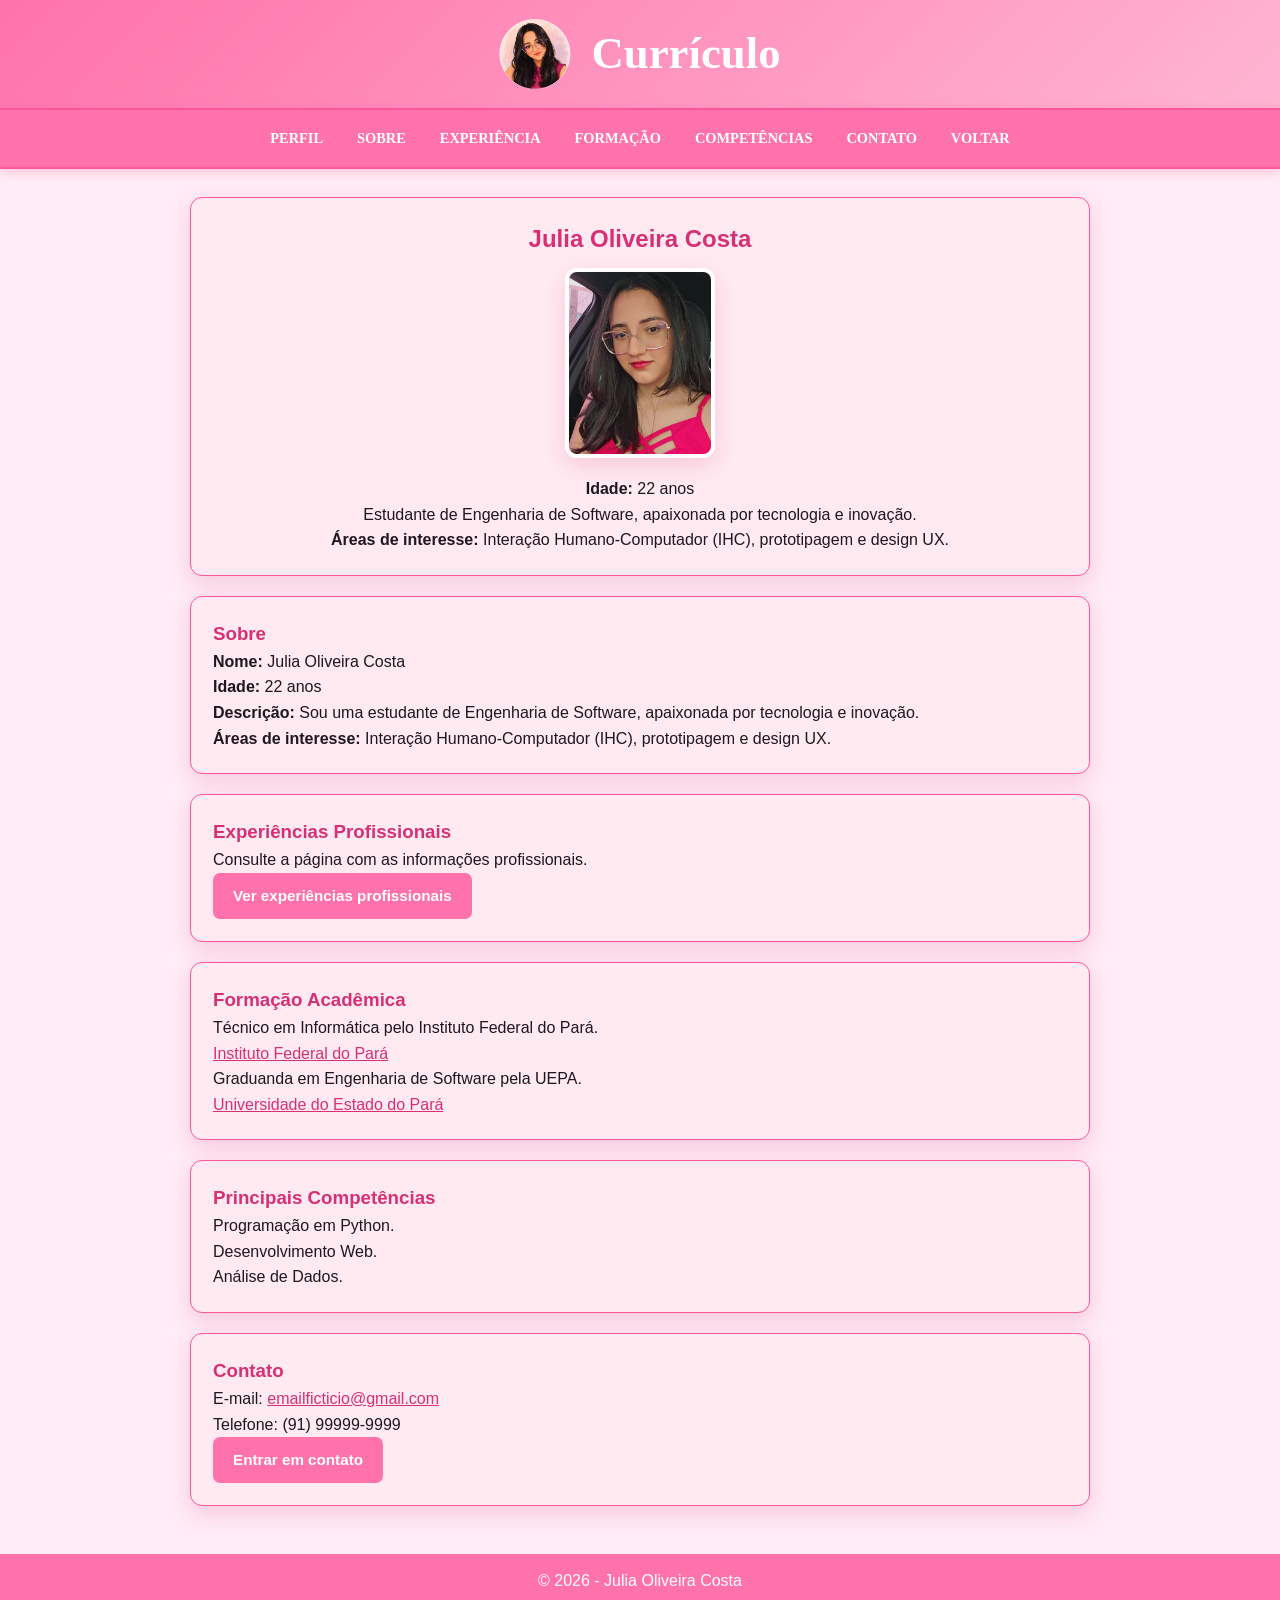
==== Atividade1/curriculo.html @ fdc4d285 "Add files via upload" ====
<!DOCTYPE html>
<html lang="pt-BR">

<head>
    <meta charset="UTF-8">
    <meta name="viewport" content="width=device-width, initial-scale=1.0">
    <title>Currículo</title>
    <link rel="stylesheet" href="../css/main.css">
</head>

<body class="pagina-atividade1">
    <header id="cabecalho-principal">
        <img src="../imagens/icon.png" alt="Ícone do portfólio">
        <h1>Currículo</h1>
    </header>

    <nav class="navbar" aria-label="Navegação do currículo">
        <a href="#perfil">Perfil</a>
        <a href="#sessao1">Sobre</a>
        <a href="#sessao2">Experiência</a>
        <a href="#sessao3">Formação</a>
        <a href="#sessao4">Competências</a>
        <a href="#sessao5">Contato</a>
        <a href="../atividades.html">Voltar</a>
    </nav>

    <main class="pagina-conteudo">
        <section id="perfil">
            <h2>Julia Oliveira Costa</h2>
            <img src="imagens/Profile.jpeg" alt="Julia Oliveira Costa">
            <p><strong>Idade:</strong> 22 anos</p>
            <p>Estudante de Engenharia de Software, apaixonada por tecnologia e inovação.</p>
            <p><strong>Áreas de interesse:</strong> Interação Humano-Computador (IHC), prototipagem e design UX.</p>
        </section>

        <section id="sessao1">
            <h3>Sobre</h3>
            <p><strong>Nome:</strong> Julia Oliveira Costa</p>
            <p><strong>Idade:</strong> 22 anos</p>
            <p><strong>Descrição:</strong> Sou uma estudante de Engenharia de Software, apaixonada por tecnologia e inovação.</p>
            <p><strong>Áreas de interesse:</strong> Interação Humano-Computador (IHC), prototipagem e design UX.</p>
        </section>

        <section id="sessao2">
            <h3>Experiências Profissionais</h3>
            <p>Consulte a página com as informações profissionais.</p>
            <a href="ExperienciaProfissional.html" class="btn-atv">Ver experiências profissionais</a>
        </section>

        <section id="sessao3">
            <h3>Formação Acadêmica</h3>
            <p>Técnico em Informática pelo Instituto Federal do Pará.</p>
            <p><a href="https://www.ifpa.edu.br/">Instituto Federal do Pará</a></p>
            <p>Graduanda em Engenharia de Software pela UEPA.</p>
            <p><a href="https://www.uepa.br/">Universidade do Estado do Pará</a></p>
        </section>

        <section id="sessao4">
            <h3>Principais Competências</h3>
            <p>Programação em Python.</p>
            <p>Desenvolvimento Web.</p>
            <p>Análise de Dados.</p>
        </section>

        <section id="sessao5">
            <h3>Contato</h3>
            <p>E-mail: <a href="mailto:emailficticio@gmail.com">emailficticio@gmail.com</a></p>
            <p>Telefone: (91) 99999-9999</p>
            <a href="contato.html" class="btn-atv">Entrar em contato</a>
        </section>
    </main>

    <footer id="rodape">
        <p>&copy; 2026 - Julia Oliveira Costa</p>
    </footer>
</body>

</html>
---- css/main.css ----
/* =========================================================
   ARQUIVO CSS ÚNICO DO PROJETO
   ========================================================= */

:root {
    --rosa-principal: #ff72ab;
    --rosa-escuro: #d83074;
    --rosa-borda: #ff5599;
    --rosa-hover: #ff4e95;
    --rosa-claro: #ffd5e6;
    --rosa-muito-claro: #ffecf4;
    --rosa-cartao: #ffeaf2;
    --branco: #ffffff;
    --preto: #1f1720;
    --sombra: 0 8px 22px rgba(216, 48, 116, 0.18);
    --raio: 12px;
}

* {
    box-sizing: border-box;
    margin: 0;
    padding: 0;
}

html {
    scroll-behavior: smooth;
}

body {
    min-height: 100vh;
    display: flex;
    flex-direction: column;
    background-color: var(--rosa-muito-claro);
    color: var(--preto);
    font-family: Arial, Helvetica, sans-serif;
    line-height: 1.6;
}

img {
    max-width: 100%;
}

button,
input,
select,
textarea {
    font: inherit;
}

a {
    color: var(--rosa-escuro);
}

/* =========================================================
   CABEÇALHO, NAVEGAÇÃO E RODAPÉ COMPARTILHADOS
   ========================================================= */

#cabecalho-principal {
    width: 100%;
    min-height: 100px;
    padding: 18px 24px;
    display: flex;
    align-items: center;
    justify-content: center;
    gap: 20px;
    background: linear-gradient(135deg, var(--rosa-principal), #ffb4d2);
    color: var(--branco);
    text-align: center;
}

#cabecalho-principal img {
    width: 72px;
    height: 72px;
    object-fit: contain;
}

#cabecalho-principal h1 {
    margin: 0;
    color: var(--branco);
    font-family: "Times New Roman", Times, serif;
    font-size: clamp(1.7rem, 4vw, 2.8rem);
    line-height: 1.15;
}

.subtitulo-cabecalho {
    margin-bottom: 3px;
    color: var(--branco);
    font-size: 0.9rem;
    font-weight: 700;
    letter-spacing: 0.08em;
    text-transform: uppercase;
}

nav.navbar,
.menu-principal {
    position: sticky;
    top: 0;
    z-index: 1000;
    width: 100%;
    min-height: 52px;
    display: flex;
    align-items: center;
    justify-content: center;
    flex-wrap: wrap;
    gap: 8px;
    padding: 8px 18px;
    background-color: var(--rosa-principal);
    border-top: 2px solid var(--rosa-borda);
    border-bottom: 2px solid var(--rosa-borda);
    box-shadow: 0 3px 10px rgba(255, 95, 159, 0.28);
}

.menu-principal > ul {
    width: 100%;
    max-width: 1150px;
    display: flex;
    justify-content: center;
    flex-wrap: wrap;
    gap: 6px;
    list-style: none;
}

.menu-principal li {
    display: flex;
}

nav.navbar a,
.menu-principal a {
    display: inline-block;
    padding: 9px 13px;
    border-radius: 7px;
    color: var(--branco);
    font-family: "Times New Roman", Times, serif;
    font-size: 0.9rem;
    font-weight: 700;
    text-decoration: none;
    text-transform: uppercase;
    transition: background-color 0.2s ease, color 0.2s ease, transform 0.2s ease;
}

nav.navbar a:hover,
nav.navbar a:focus,
.menu-principal a:hover,
.menu-principal a:focus,
nav.navbar a[aria-current="page"] {
    background-color: var(--rosa-hover);
    color: var(--preto);
    outline: none;
    transform: translateY(-1px);
}

main {
    flex: 1;
}

footer,
#rodape {
    width: 100%;
    margin-top: auto;
    padding: 14px 20px;
    background-color: var(--rosa-principal);
    color: var(--branco);
    text-align: center;
}

/* =========================================================
   BOTÕES, FORMULÁRIOS E TABELAS COMPARTILHADOS
   ========================================================= */

.btn-atv,
.btn-atv1,
.btn-voltar,
button[type="submit"],
.pagina-js button {
    display: inline-block;
    padding: 11px 20px;
    background-color: var(--rosa-principal);
    color: var(--branco);
    border: 0;
    border-radius: 7px;
    cursor: pointer;
    font-size: 0.95rem;
    font-weight: 700;
    text-align: center;
    text-decoration: none;
    transition: background-color 0.2s ease, transform 0.2s ease;
}

.btn-atv:hover,
.btn-atv1:hover,
.btn-voltar:hover,
button[type="submit"]:hover,
.pagina-js button:hover {
    background-color: var(--rosa-hover);
    color: var(--branco);
    transform: translateY(-2px);
}

form {
    display: grid;
    gap: 16px;
}

form > div,
.form-group {
    display: grid;
    gap: 6px;
}

label {
    font-weight: 700;
}

input,
select,
textarea {
    width: 100%;
    padding: 10px 12px;
    background-color: var(--branco);
    color: var(--preto);
    border: 1px solid #c98aa4;
    border-radius: 7px;
}

input:focus,
select:focus,
textarea:focus {
    border-color: var(--rosa-hover);
    outline: 3px solid rgba(255, 78, 149, 0.18);
}

textarea {
    min-height: 130px;
    resize: vertical;
}

table {
    width: 100%;
    border-collapse: collapse;
    overflow: hidden;
    background-color: var(--branco);
    border-radius: 8px;
}

th,
td {
    padding: 11px 14px;
    border: 1px solid #efb1ca;
    text-align: left;
}

th {
    background-color: var(--rosa-principal);
    color: var(--branco);
}

tbody tr:nth-child(even) {
    background-color: #fff4f8;
}

/* =========================================================
   PÁGINAS PRINCIPAIS: INDEX E LISTA DE ATIVIDADES
   ========================================================= */

.pagina-principal main {
    width: min(1120px, calc(100% - 32px));
    margin: 28px auto;
}

.pagina-principal main > section {
    scroll-margin-top: 78px;
    width: 100%;
    margin-bottom: 22px;
    padding: 20px;
    background-color: var(--rosa-claro);
    border: 2px solid var(--rosa-borda);
    border-radius: var(--raio);
    box-shadow: var(--sombra);
}

.pagina-principal article {
    width: 100%;
    padding: 18px;
    display: flex;
    flex-wrap: wrap;
    align-items: center;
    gap: 12px;
    background-color: var(--rosa-cartao);
    border-left: 5px solid var(--rosa-principal);
    border-radius: 9px;
    text-align: left;
}

.pagina-principal article + article {
    margin-top: 16px;
}

.pagina-principal article h3 {
    color: var(--rosa-escuro);
    font-size: 1.25rem;
}

.pagina-principal article p {
    flex-basis: 100%;
}

.pagina-principal article .imagem {
    display: flex;
    align-items: center;
}

.pagina-principal article .imagem img {
    width: 48px;
    height: 48px;
    object-fit: cover;
    border-radius: 50%;
}

.pagina-principal article > a:not(.btn-atv):not(.btn-atv1) {
    font-weight: 700;
    text-decoration: none;
}

.pagina-principal article > a:not(.btn-atv):not(.btn-atv1):hover {
    text-decoration: underline;
}

/* =========================================================
   ATIVIDADE 1: CURRÍCULO, EXPERIÊNCIA E CONTATO
   ========================================================= */

.pagina-atividade1 .pagina-conteudo {
    width: min(900px, calc(100% - 32px));
    margin: 28px auto;
}

.pagina-atividade1 .pagina-conteudo > section,
.pagina-atividade1 .pagina-conteudo > form {
    scroll-margin-top: 78px;
    margin-bottom: 20px;
    padding: 22px;
    background-color: var(--rosa-cartao);
    border: 1px solid var(--rosa-borda);
    border-radius: var(--raio);
    box-shadow: var(--sombra);
}

.pagina-atividade1 #perfil {
    text-align: center;
}

.pagina-atividade1 #perfil > img {
    width: 150px;
    height: 190px;
    margin: 10px 0;
    object-fit: cover;
    border: 4px solid var(--branco);
    border-radius: 12px;
    box-shadow: var(--sombra);
}

.pagina-atividade1 h2,
.pagina-atividade1 h3 {
    color: var(--rosa-escuro);
}

.pagina-atividade1 .formulario-contato {
    max-width: 650px;
    margin-inline: auto;
}

/* =========================================================
   ATIVIDADE CSS: COISAS QUE EU GOSTO
   ========================================================= */

.pagina-coisas #cabecalho-principal {
    min-height: 220px;
    gap: 22px;
    padding: 32px 20px;
    text-align: left;
}

.pagina-coisas #cabecalho-principal img {
    width: 100px;
    height: 100px;
    padding: 10px;
    background-color: var(--branco);
    border: 3px solid var(--rosa-hover);
    border-radius: 50%;
    box-shadow: var(--sombra);
}

.pagina-coisas .conteudo-principal {
    width: min(1100px, calc(100% - 32px));
    margin: 0 auto;
    padding: 42px 0;
}

.pagina-coisas .secao {
    scroll-margin-top: 85px;
    margin-bottom: 42px;
    padding: 24px;
    background-color: var(--rosa-claro);
    border: 2px solid var(--rosa-borda);
    border-radius: var(--raio);
    box-shadow: var(--sombra);
}

.pagina-coisas .secao > h2 {
    margin-bottom: 22px;
    padding-bottom: 8px;
    color: var(--rosa-escuro);
    font-size: clamp(1.6rem, 4vw, 2.2rem);
    border-bottom: 3px solid var(--rosa-principal);
}

.pagina-coisas .grade-artigos {
    display: grid;
    grid-template-columns: repeat(3, minmax(0, 1fr));
    gap: 22px;
}

.pagina-coisas .cartao {
    padding: 22px;
    background-color: var(--rosa-cartao);
    border: 1px solid var(--rosa-borda);
    border-left: 5px solid var(--rosa-principal);
    border-radius: var(--raio);
    box-shadow: 0 6px 14px rgba(255, 95, 159, 0.22);
    transition: transform 0.2s ease, box-shadow 0.2s ease;
}

.pagina-coisas .cartao:hover {
    transform: translateY(-4px);
    box-shadow: 0 10px 20px rgba(255, 95, 159, 0.34);
}

.pagina-coisas .cartao h3 {
    margin-bottom: 10px;
    color: var(--rosa-hover);
}

.pagina-coisas .cartao p {
    text-align: justify;
}

.pagina-coisas .cartao p + p {
    margin-top: 12px;
}

/* =========================================================
   ATIVIDADE DE CAIXAS
   ========================================================= */

.pagina-caixas .conteudo-caixas {
    width: min(1300px, calc(100% - 24px));
    margin: 24px auto;
}

.pagina-caixas .instrucoes {
    margin-bottom: 16px;
    padding: 18px;
    background-color: var(--rosa-cartao);
    border-radius: var(--raio);
    box-shadow: var(--sombra);
}

.pagina-caixas .grade-caixas::after {
    display: block;
    clear: both;
    content: "";
}

.pagina-caixas .caixa {
    float: left;
    max-width: calc(100% - 10px);
    margin: 5px;
    padding: 14px;
    background: linear-gradient(145deg, var(--rosa-cartao), #ffd0e3);
    border: 2px solid var(--rosa-borda);
    border-radius: 10px;
    box-shadow: 0 4px 10px rgba(216, 48, 116, 0.12);
}

.pagina-caixas .caixa strong {
    color: var(--rosa-escuro);
}

.pagina-caixas #caixa1 { width: 500px; height: 450px; }
.pagina-caixas #caixa2 { width: 400px; height: 350px; }
.pagina-caixas #caixa3 { width: 700px; height: 500px; }
.pagina-caixas #caixa4,
.pagina-caixas #caixa5,
.pagina-caixas #caixa6,
.pagina-caixas #caixa7 { width: 400px; height: 150px; }
.pagina-caixas #caixa8 { width: 600px; height: 200px; }
.pagina-caixas #caixa9 { width: 600px; height: 150px; }

/* =========================================================
   ATIVIDADE DE RESPONSIVIDADE
   ========================================================= */

.pagina-responsiva .painel-responsivo {
    width: min(900px, calc(100% - 32px));
    margin: 30px auto;
    padding: 24px;
    background-color: var(--rosa-cartao);
    border: 1px solid var(--rosa-borda);
    border-radius: var(--raio);
    box-shadow: var(--sombra);
}

.pagina-responsiva .campo-email {
    max-width: 500px;
    margin: 20px 0;
}

.pagina-responsiva .imagens-responsivas {
    display: flex;
    flex-wrap: wrap;
    gap: 18px;
}

.pagina-responsiva .imagens-responsivas img {
    flex: 1 1 260px;
    width: 100%;
    min-width: 0;
    height: 190px;
    object-fit: cover;
    border-radius: 10px;
    box-shadow: var(--sombra);
}

/* =========================================================
   JULINHAFLIX: FILMES, SÉRIES, DESENHOS E LOGIN
   ========================================================= */

.pagina-catalogo .container {
    width: min(1200px, calc(100% - 32px));
    margin: 30px auto;
}

.pagina-catalogo .container > h1,
.pagina-catalogo .login-container > h1 {
    margin-bottom: 22px;
    color: var(--rosa-escuro);
    text-align: center;
}

.pagina-catalogo .media-grid {
    display: grid;
    grid-template-columns: repeat(auto-fill, minmax(270px, 1fr));
    gap: 22px;
}

.pagina-catalogo .card {
    padding: 15px;
    background-color: var(--rosa-cartao);
    border: 1px solid transparent;
    border-radius: var(--raio);
    box-shadow: 0 5px 13px rgba(216, 48, 116, 0.22);
    text-align: justify;
    transition: transform 0.25s ease, box-shadow 0.25s ease, border-color 0.25s ease;
}

.pagina-catalogo .card:hover {
    z-index: 2;
    transform: translateY(-5px);
    border-color: var(--rosa-borda);
    box-shadow: 0 12px 24px rgba(216, 48, 116, 0.28);
}

.pagina-catalogo .card img {
    width: 100%;
    height: 410px;
    margin-bottom: 12px;
    object-fit: cover;
    border-radius: 8px;
}

.pagina-catalogo .card h3 {
    margin-bottom: 4px;
    color: var(--preto);
    font-size: 1.15rem;
    text-align: left;
}

.pagina-catalogo .card h4 {
    margin-bottom: 10px;
    color: var(--rosa-escuro);
}

.pagina-catalogo .login-container {
    width: min(420px, calc(100% - 32px));
    margin: 60px auto;
    padding: 34px;
    background-color: var(--rosa-cartao);
    border: 1px solid var(--rosa-borda);
    border-radius: var(--raio);
    box-shadow: var(--sombra);
}

.pagina-catalogo .login-form {
    display: grid;
    gap: 16px;
}

/* =========================================================
   ATIVIDADES DE JAVASCRIPT
   ========================================================= */

.pagina-js .painel-js {
    width: min(650px, calc(100% - 32px));
    margin: 50px auto;
    padding: 28px;
    background-color: var(--rosa-cartao);
    border: 1px solid var(--rosa-borda);
    border-radius: var(--raio);
    box-shadow: var(--sombra);
    text-align: center;
}

.pagina-js .painel-js h1 {
    margin-bottom: 12px;
    color: var(--rosa-escuro);
}

.pagina-js .painel-js p,
.pagina-js .painel-js button {
    margin-bottom: 18px;
}

/* =========================================================
   ATIVIDADE PHP
   ========================================================= */

.pagina-php .php-container {
    width: min(950px, calc(100% - 32px));
    margin: 28px auto;
}

.pagina-php .php-container > section {
    margin-bottom: 22px;
    padding: 22px;
    background-color: var(--rosa-cartao);
    border: 1px solid var(--rosa-borda);
    border-radius: var(--raio);
    box-shadow: var(--sombra);
}

.pagina-php .php-container h2 {
    margin-bottom: 10px;
    color: var(--rosa-escuro);
}

.pagina-php .numeros {
    margin-top: 12px;
    padding: 14px;
    background-color: var(--branco);
    border: 1px solid #efb1ca;
    border-radius: 8px;
    line-height: 2;
    word-break: break-word;
}

/* =========================================================
   RESPONSIVIDADE GERAL
   ========================================================= */

@media (max-width: 850px) {
    .pagina-coisas .grade-artigos {
        grid-template-columns: 1fr;
    }

    .pagina-catalogo .card img {
        height: 370px;
    }
}

@media (max-width: 700px) {
    #cabecalho-principal,
    .pagina-coisas #cabecalho-principal {
        min-height: auto;
        flex-direction: column;
        gap: 10px;
        padding: 20px 15px;
        text-align: center;
    }

    .menu-principal > ul,
    nav.navbar {
        flex-direction: column;
        align-items: stretch;
    }

    .menu-principal li,
    nav.navbar a,
    .menu-principal a {
        width: 100%;
        text-align: center;
    }

    .pagina-principal main > section,
    .pagina-coisas .secao,
    .pagina-atividade1 .pagina-conteudo > section,
    .pagina-responsiva .painel-responsivo,
    .pagina-php .php-container > section {
        padding: 16px;
    }

    .pagina-principal article {
        align-items: flex-start;
    }

    .pagina-caixas .caixa {
        float: none;
        width: calc(100% - 10px) !important;
        height: auto !important;
        min-height: 130px;
    }

    .pagina-responsiva .imagens-responsivas {
        flex-direction: column;
    }

    .pagina-catalogo .media-grid {
        grid-template-columns: 1fr;
    }

    .pagina-catalogo .card img {
        height: auto;
        max-height: 520px;
    }

    .pagina-catalogo .login-container {
        margin: 35px auto;
        padding: 24px;
    }

    table {
        display: block;
        overflow-x: auto;
        white-space: nowrap;
    }
}
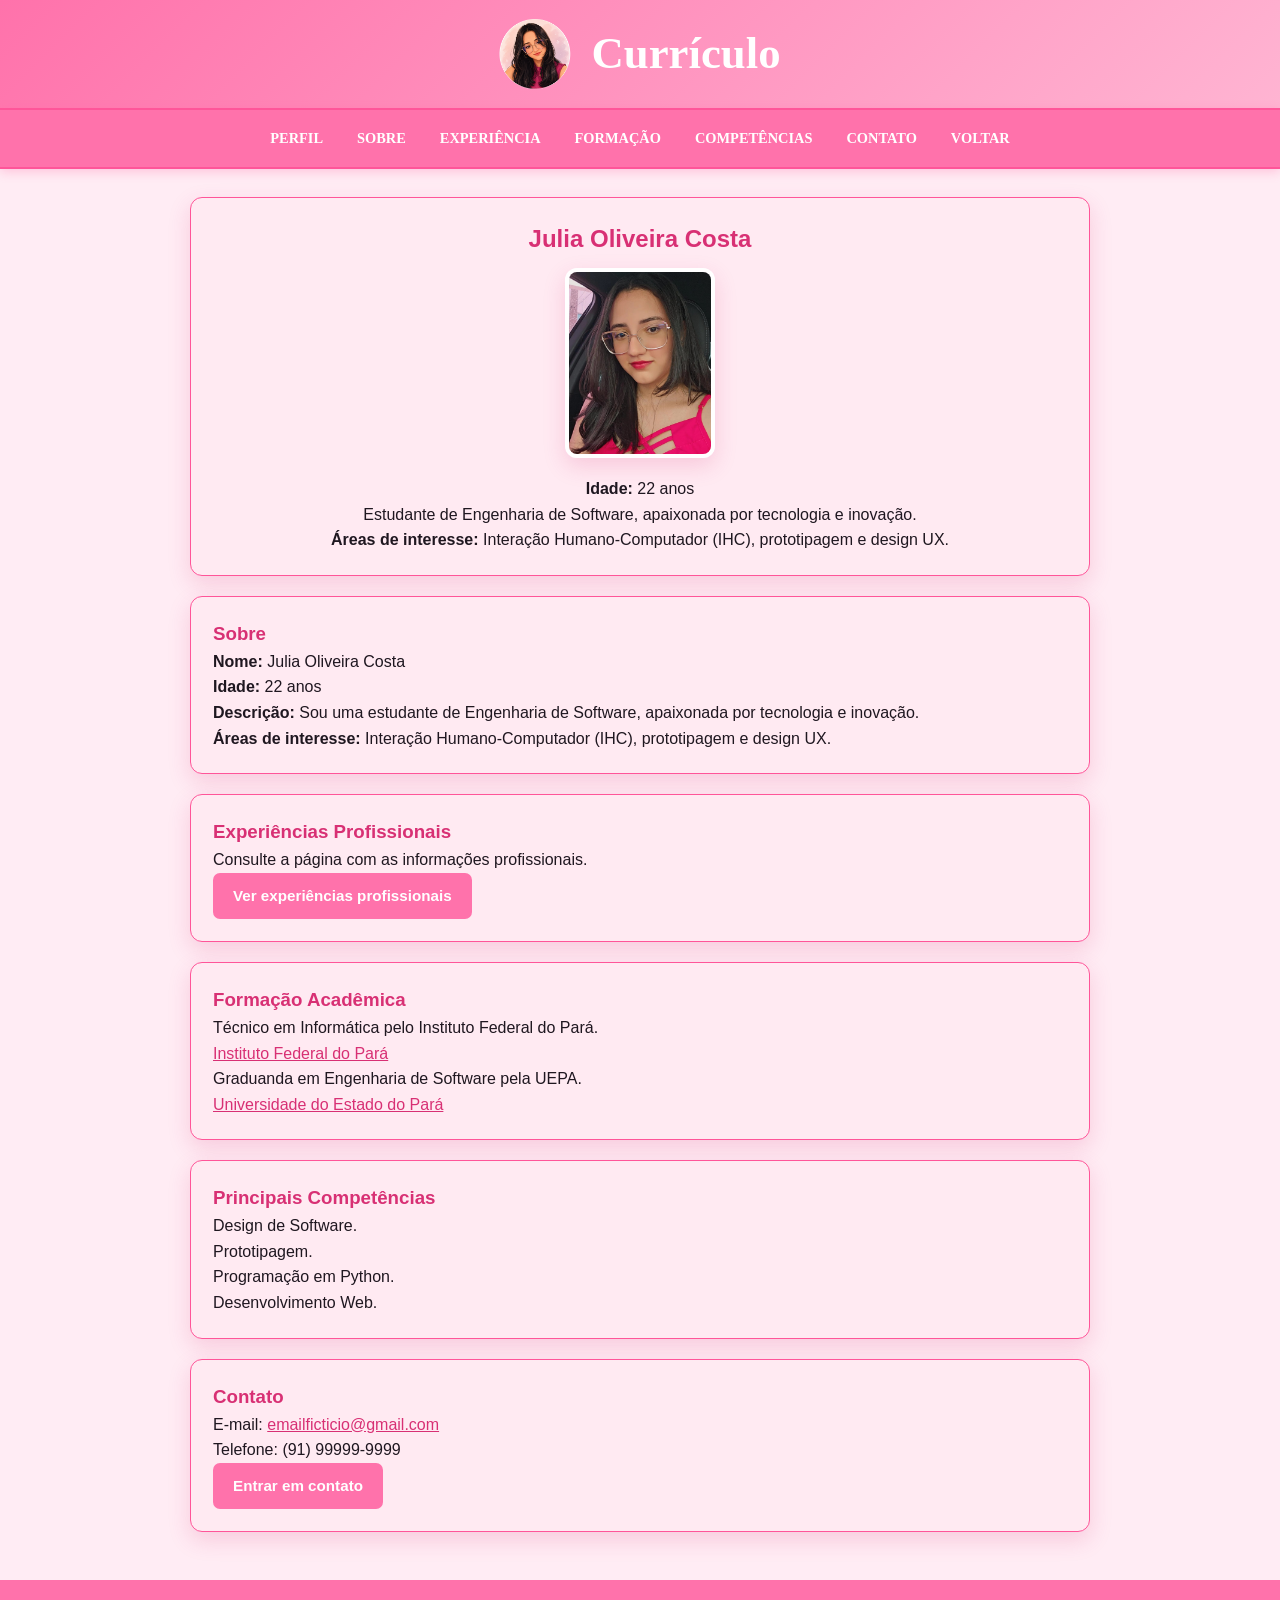
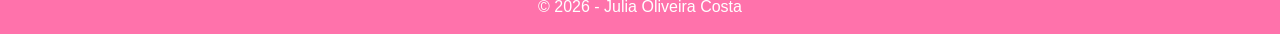
==== commit 10092d84: "Update curriculo.html" ====
--- a/Atividade1/curriculo.html
+++ b/Atividade1/curriculo.html
@@ -57,9 +57,10 @@
 
         <section id="sessao4">
             <h3>Principais Competências</h3>
+            <p>Design de Software.</p>
+            <p>Prototipagem.</p>
             <p>Programação em Python.</p>
             <p>Desenvolvimento Web.</p>
-            <p>Análise de Dados.</p>
         </section>
 
         <section id="sessao5">
